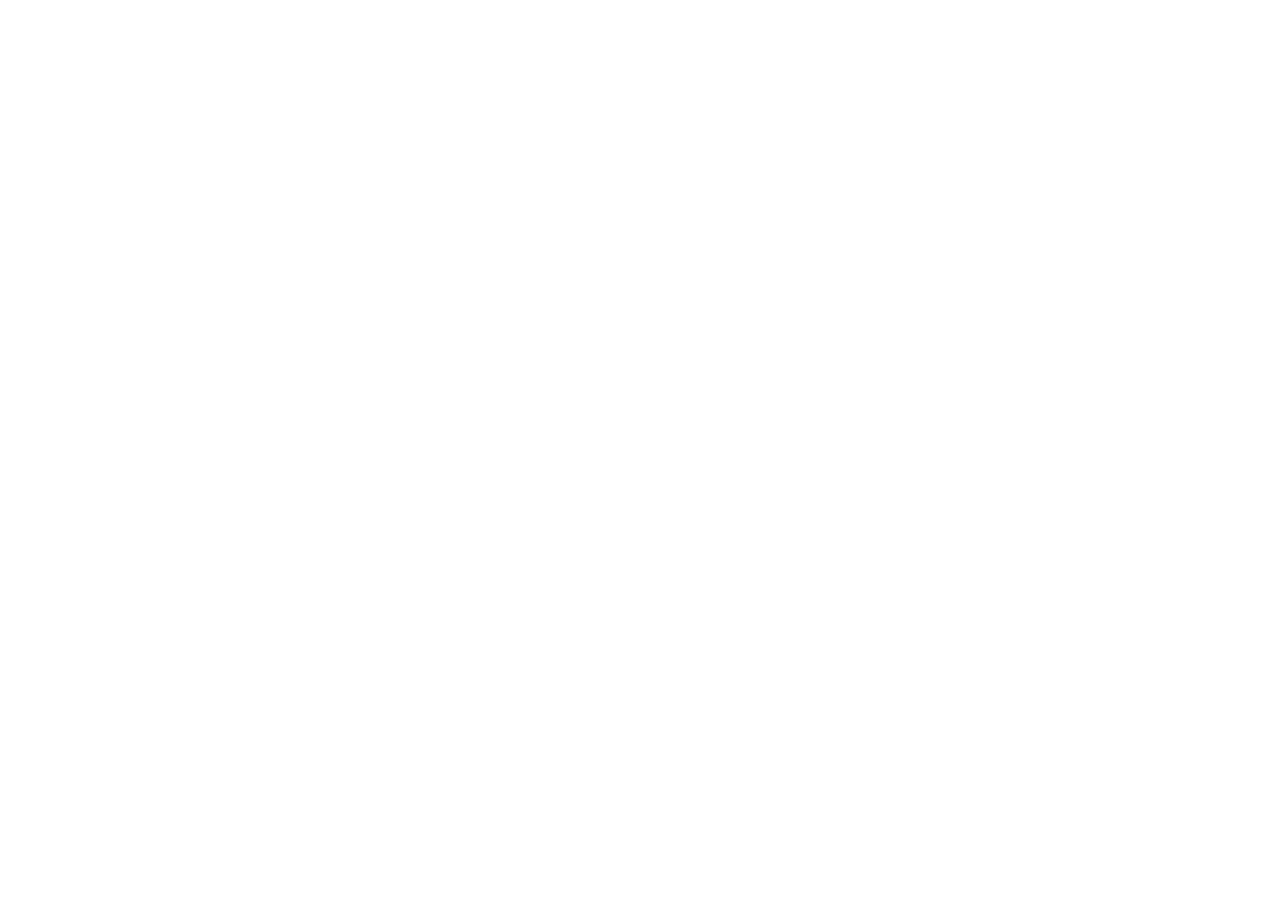
==== Index.html @ 68ab2cb1 "inicio" ====
<!DOCTYPE html>
<html lang="en">
<head>
    <meta charset="UTF-8">
    <meta http-equiv="X-UA-Compatible" content="IE=edge">
    <meta name="viewport" content="width=device-width, initial-scale=1.0">
    <title>Document</title>
    <link rel="stylesheet" href="CSS/normalize.css">
    <link rel="preconnect" href="https://fonts.googleapis.com">
    <link rel="preconnect" href="https://fonts.gstatic.com" crossorigin>
    <link href="https://fonts.googleapis.com/css2?family=Staatliches&display=swap" rel="stylesheet"> 
    <link rel="stylesheet" href="CSS/styles.css">

</head>
<body>
    
</body>
</html>
---- CSS/styles.css ----
:root {
    --morado: #9c27b0;
    --moradooscuro: #89119d;
    --amarillo: #ffce00;
    --amarillooscuro: rgb(233,287,2);
    --blanco: #fff;
    --negro: #000;

    --fuentep1: 'Staatliches', cursive;


}
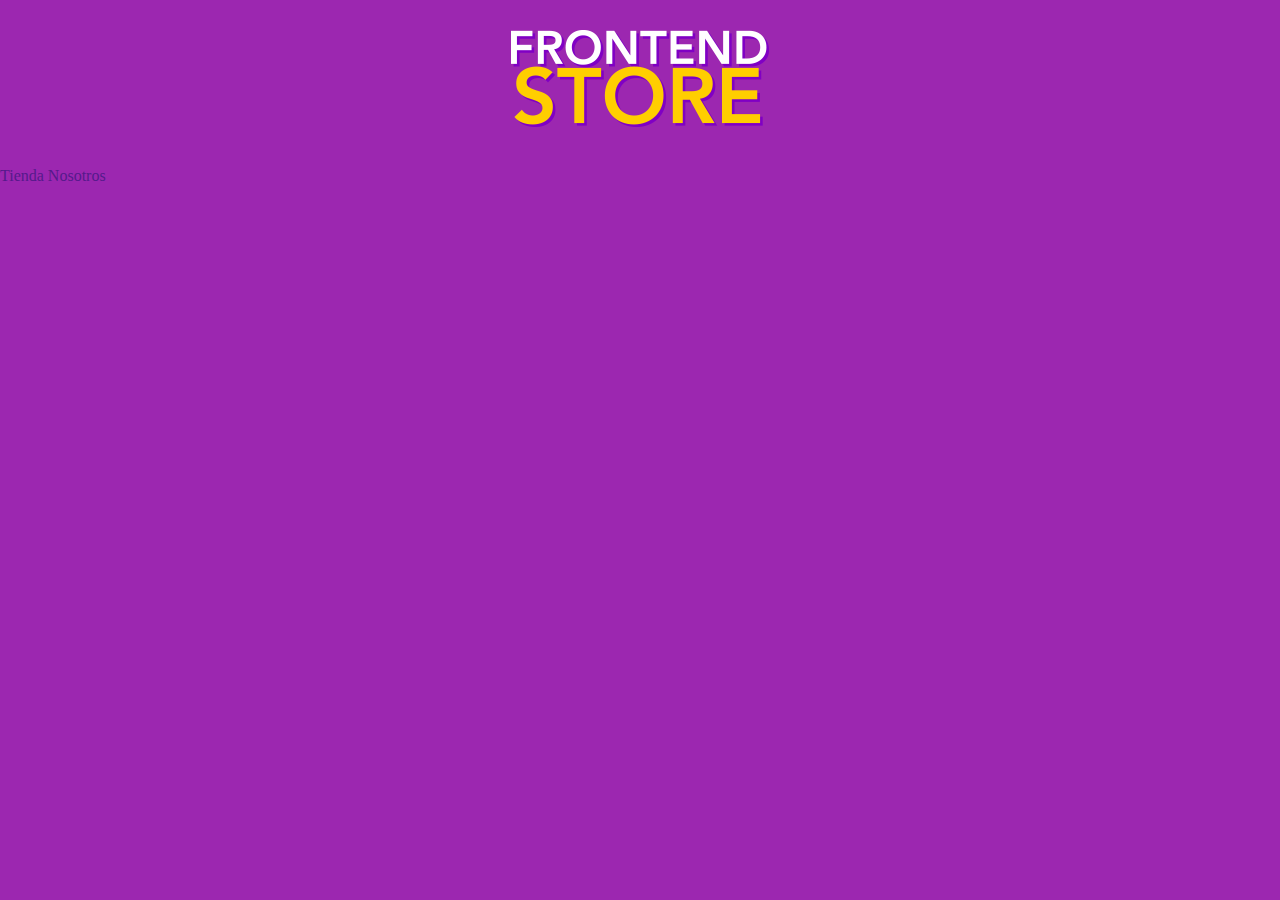
==== commit 199f9875: "header" ====
--- a/Index.html
+++ b/Index.html
@@ -10,9 +10,17 @@
     <link rel="preconnect" href="https://fonts.gstatic.com" crossorigin>
     <link href="https://fonts.googleapis.com/css2?family=Staatliches&display=swap" rel="stylesheet"> 
     <link rel="stylesheet" href="CSS/styles.css">
+</head>
 
-</head>
 <body>
-    
+    <header class="header">
+        <a href="Index.html">
+            <img class="header__logo" src="img/logo.png" alt="Logotipo">
+        </a>
+    </header>    
+    <nav>
+        <a href="">Tienda</a>
+        <a href="">Nosotros</a>
+    </nav>
 </body>
 </html>--- a/CSS/styles.css
+++ b/CSS/styles.css
@@ -7,6 +7,54 @@
     --negro: #000;
 
     --fuentep1: 'Staatliches', cursive;
+}
+html {
+    box-sizing: border-box;
+    font-size: 62.5%; 
+}
+*, *:before, *:after {
+    box-sizing: inherit;
+}
 
-
+/*Globales*/
+body {
+    background-color: var(--morado);
+    font-size: 1.6rem;
+    line-height: 1.5;
+}
+p { 
+    font-size: 1.8rem;
+    font-family: Arial, Helvetica, sans-serif;
+    color: var(--blanco);
+}
+a {
+    text-decoration: none;
+}
+img {
+    max-width: 100%;
+}
+.contenedor {
+    max-width: 120 rem;
+    margin: 0 auto;
+}
+h1, h2, h3 {
+    text-align: center;
+    color: var(--amarillo);
+    font-family: var(--fuentep1);
+}
+h1 {
+    font-size: 4rem;
+}
+h2 {
+    font-size: 3.2rem;
+}
+h3 {
+    font-size: 2.4rem;
+}
+.header {
+    display: flex;
+    justify-content: center; 
+}
+.header__logo {
+    margin: 3rem 0;
 }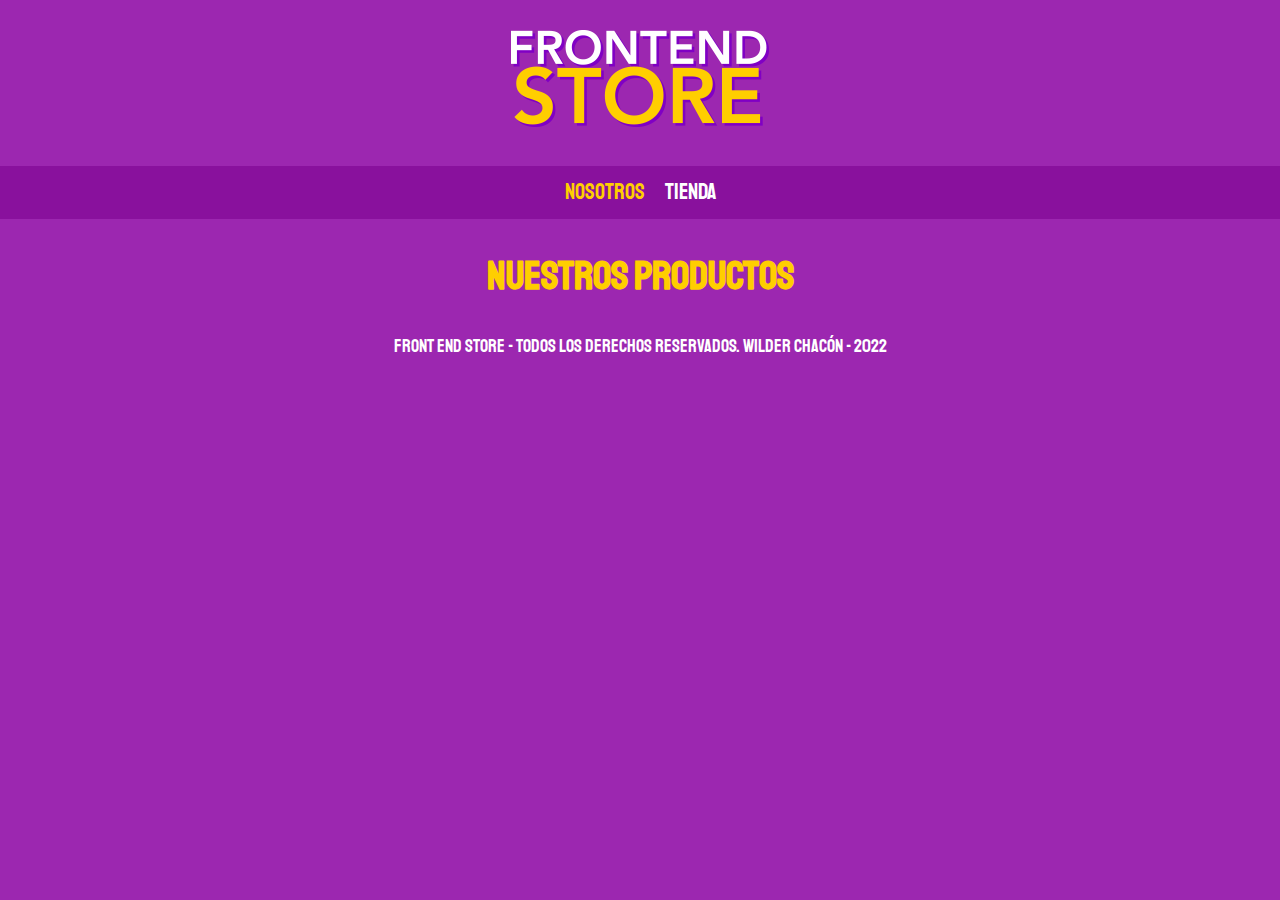
==== commit 374e5087: "nav and footer" ====
--- a/Index.html
+++ b/Index.html
@@ -4,7 +4,7 @@
     <meta charset="UTF-8">
     <meta http-equiv="X-UA-Compatible" content="IE=edge">
     <meta name="viewport" content="width=device-width, initial-scale=1.0">
-    <title>Document</title>
+    <title>FRONTEND STORE</title>
     <link rel="stylesheet" href="CSS/normalize.css">
     <link rel="preconnect" href="https://fonts.googleapis.com">
     <link rel="preconnect" href="https://fonts.gstatic.com" crossorigin>
@@ -13,14 +13,24 @@
 </head>
 
 <body>
+
     <header class="header">
         <a href="Index.html">
             <img class="header__logo" src="img/logo.png" alt="Logotipo">
         </a>
-    </header>    
-    <nav>
-        <a href="">Tienda</a>
-        <a href="">Nosotros</a>
+    </header>  
+
+    <nav class="navegacion">
+        <a class="navegacion__enlace navegacion__enlace--activo" href="">Nosotros</a>
+        <a class="navegacion__enlace" href="">Tienda</a>
     </nav>
+
+    <main class="contenedor">
+        <h1>Nuestros Productos</h1>
+    </main>
+
+    <footer>
+        <p class="footer__texto">Front End Store - Todos los derechos reservados. Wilder Chacón - 2022</p>
+    </footer>
 </body>
 </html>--- a/CSS/styles.css
+++ b/CSS/styles.css
@@ -29,9 +29,10 @@
 }
 a {
     text-decoration: none;
+    font-size: 2.2rem;
 }
 img {
-    max-width: 100%;
+    max-width: 120%;
 }
 .contenedor {
     max-width: 120 rem;
@@ -51,10 +52,38 @@
 h3 {
     font-size: 2.4rem;
 }
+/*Header*/
 .header {
     display: flex;
     justify-content: center; 
 }
 .header__logo {
     margin: 3rem 0;
+}
+/*footer*/
+.footer{
+    background-color: var(--moradooscuro);
+    padding: 1rem 0;
+    margin-top: 2rem;
+}
+.footer__texto {
+    text-align: center;
+    font-family: var(--fuentep1);
+    
+}
+/*navegación*/
+.navegacion {
+    background-color: var(--moradooscuro);
+    padding: 1rem 0;
+    display: flex;
+    justify-content: center;
+    gap: 2rem;
+}
+.navegacion__enlace {
+    font-family: var(--fuentep1);
+    color: var(--blanco);
+}
+.navegacion__enlace--activo,
+.navegacion__enlace:hover {
+    color: var(--amarillo);
 }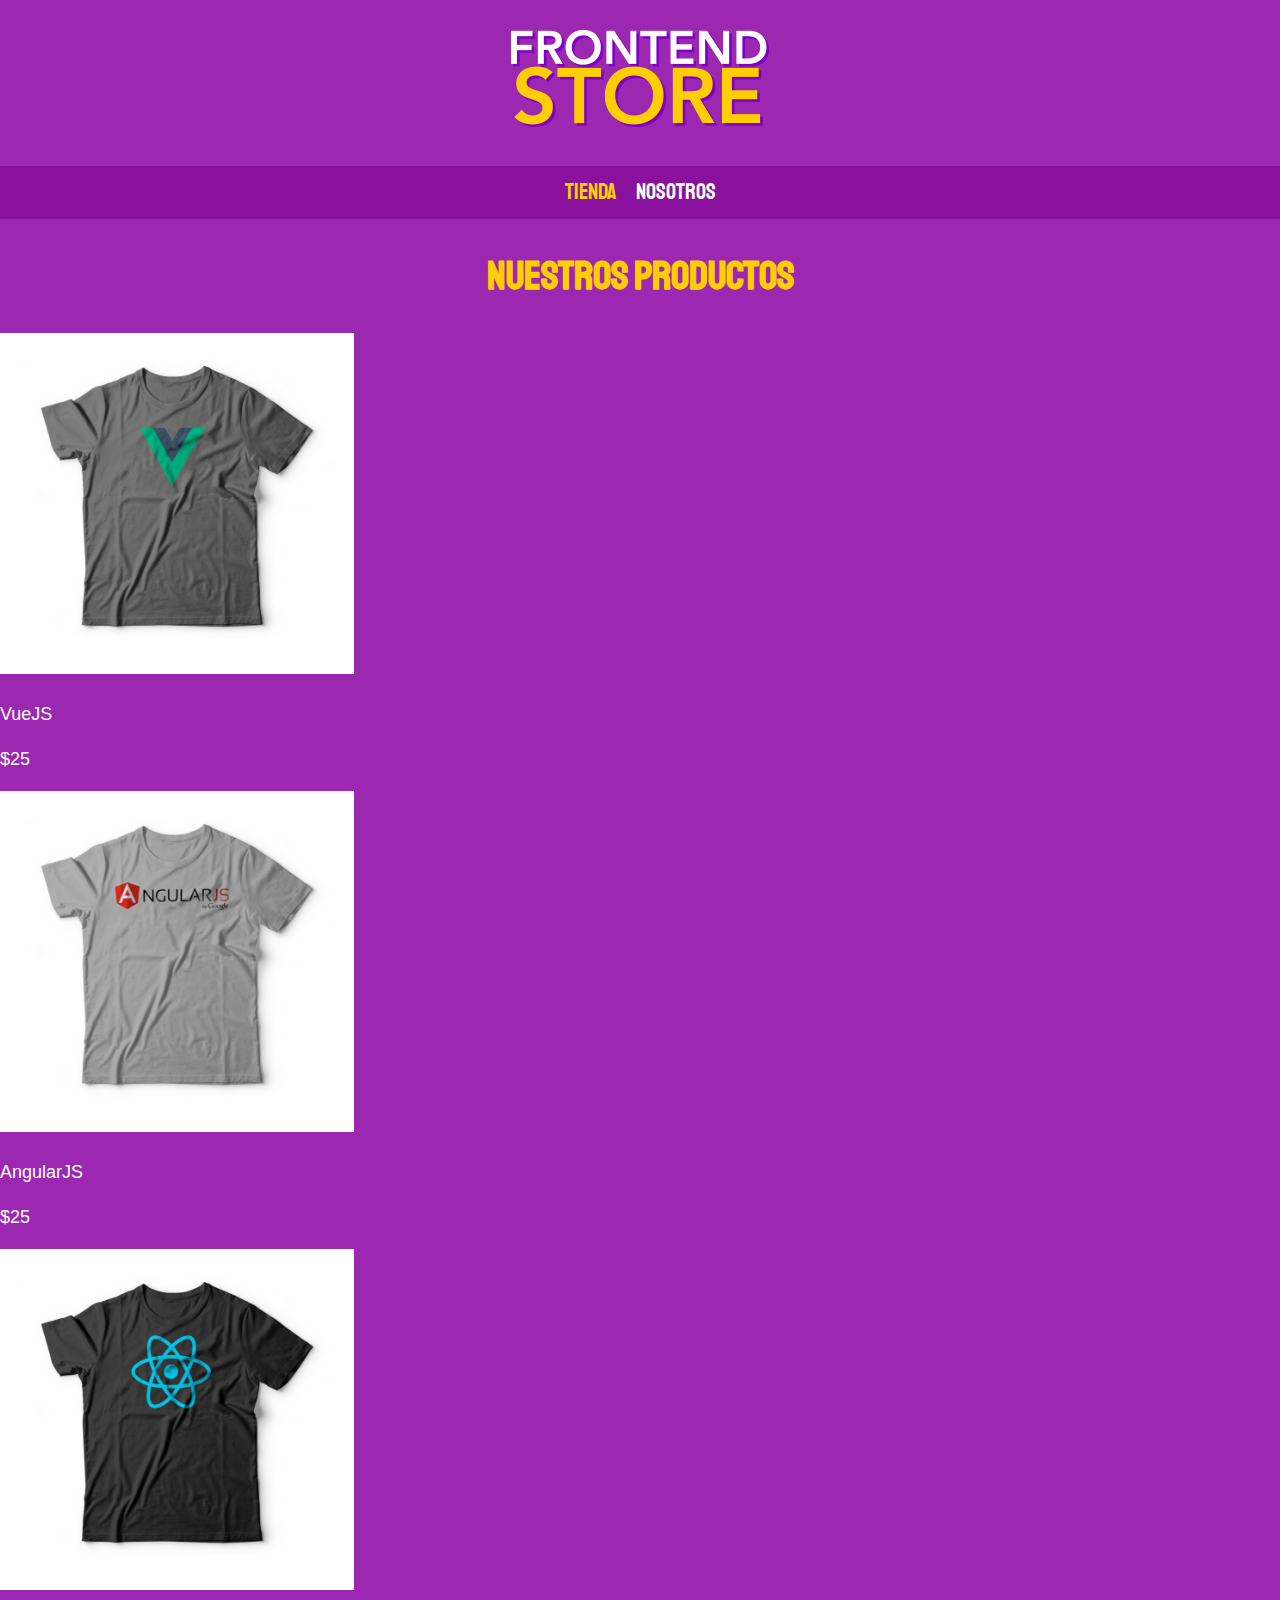
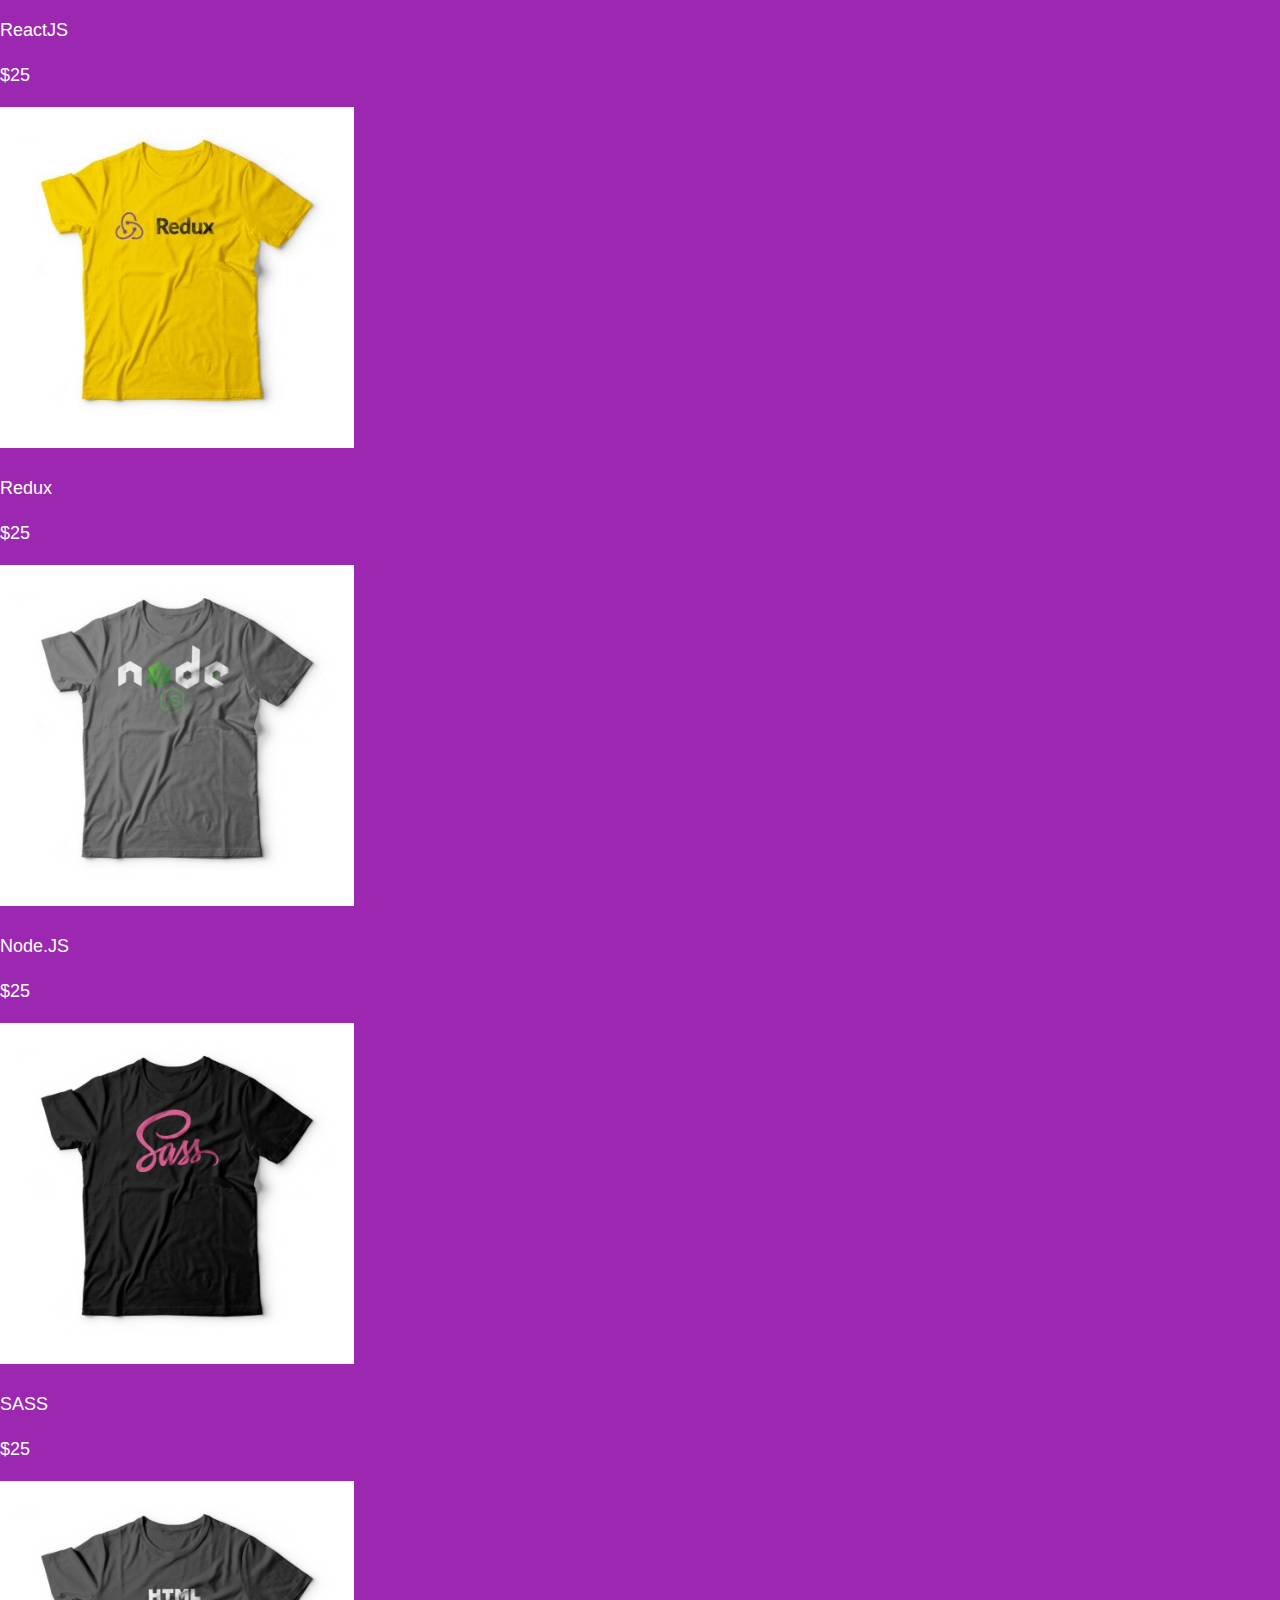
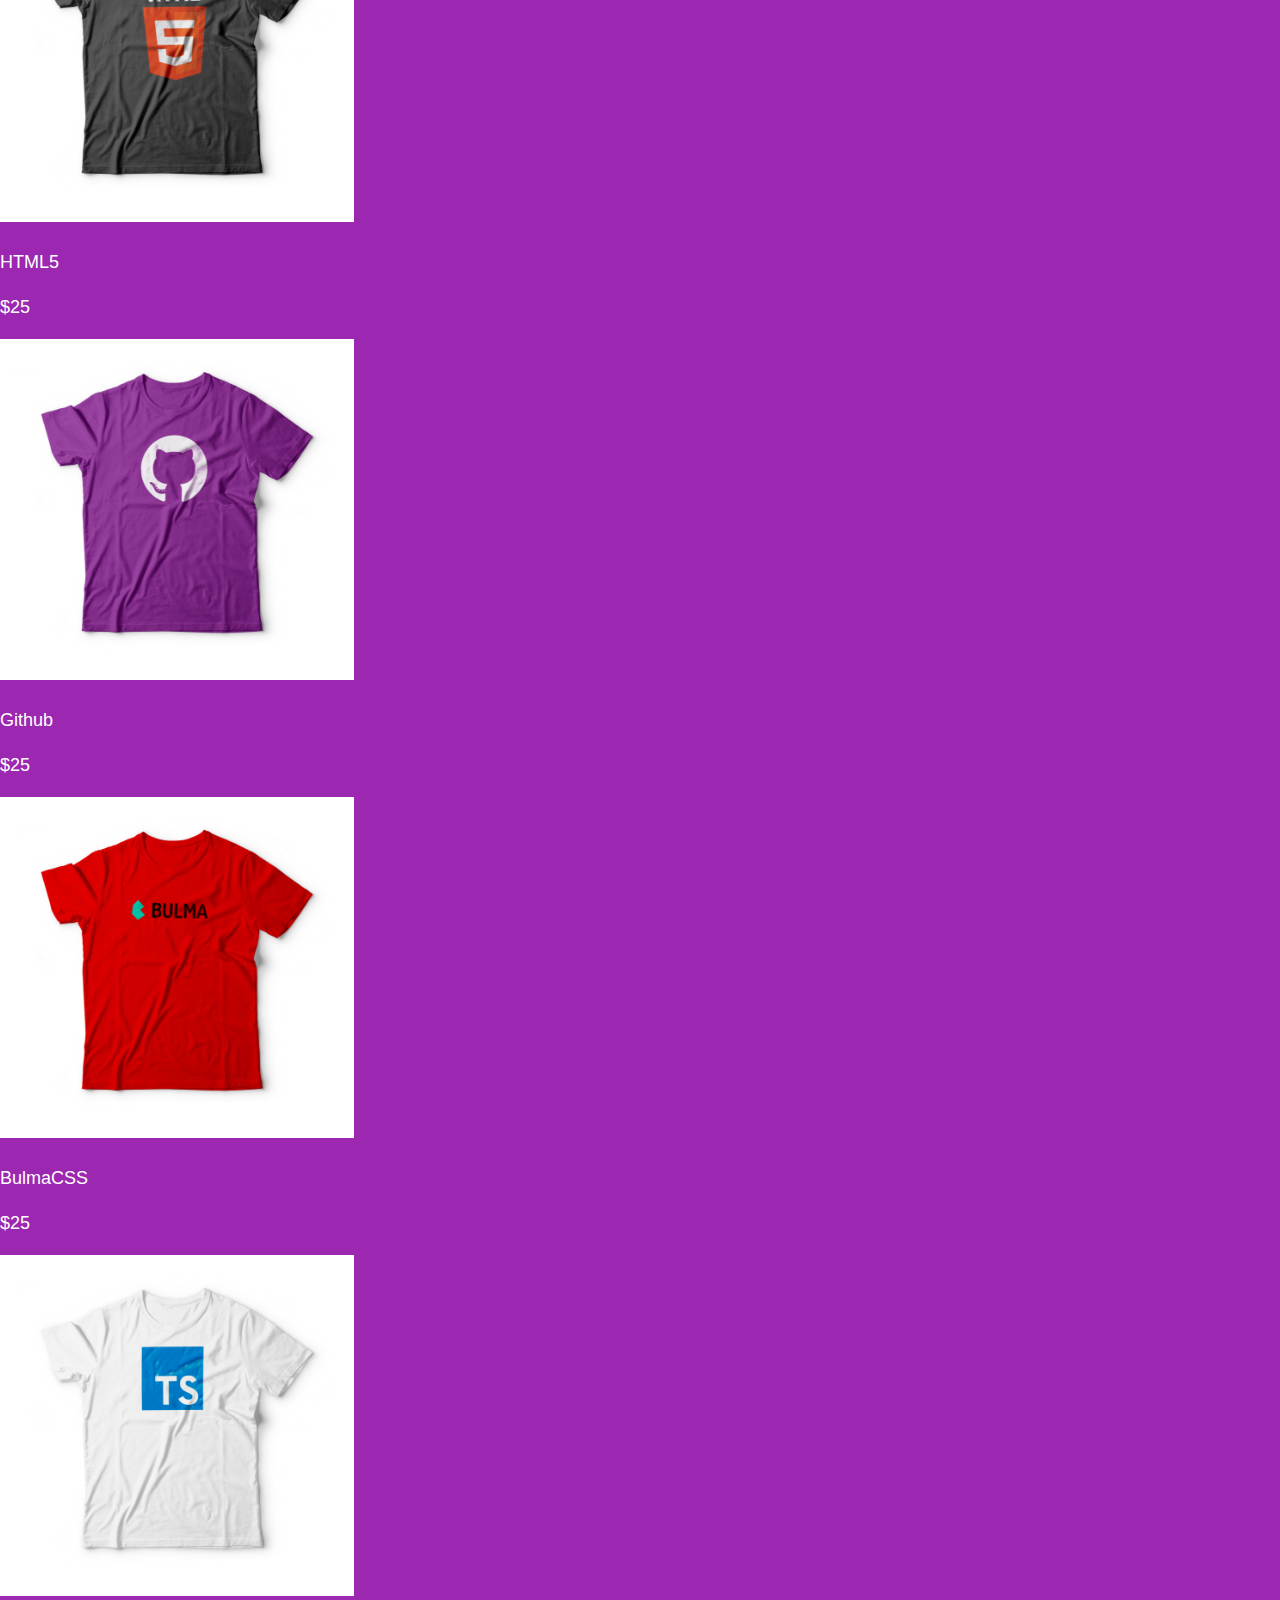
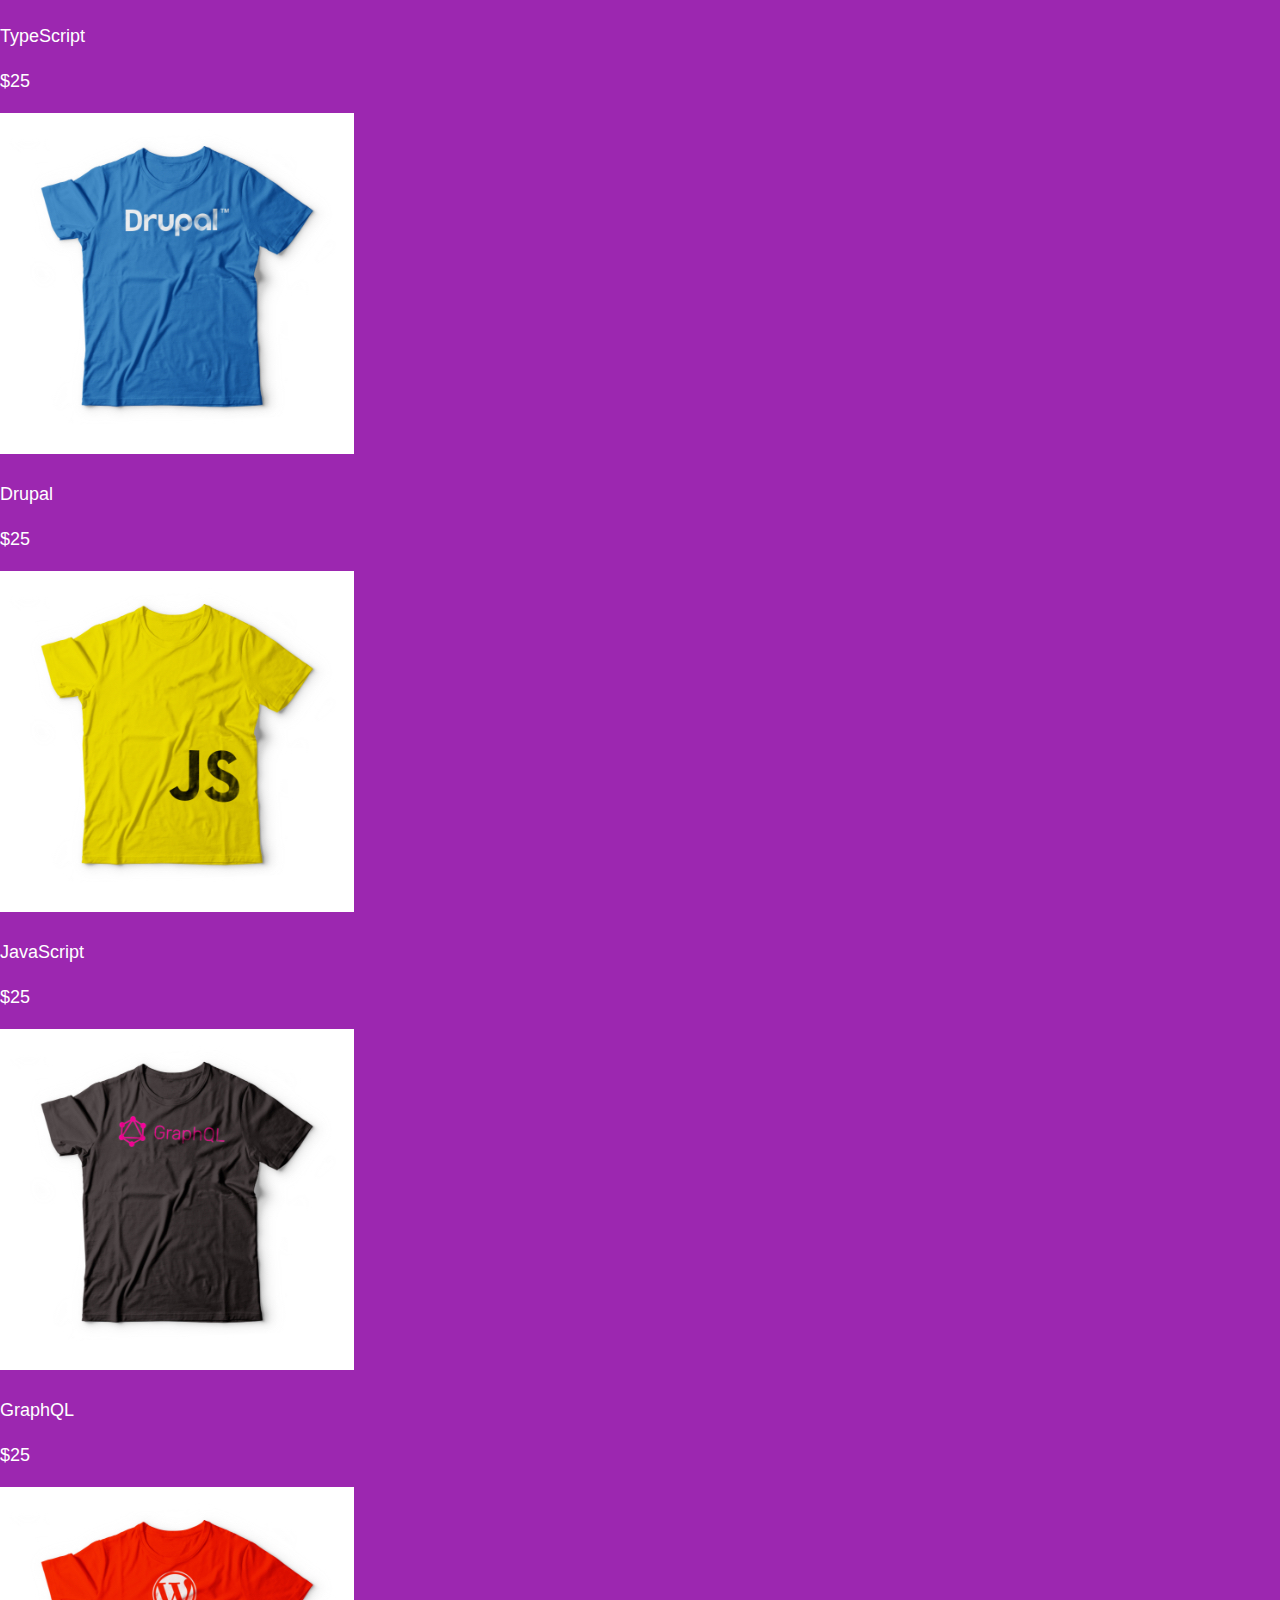
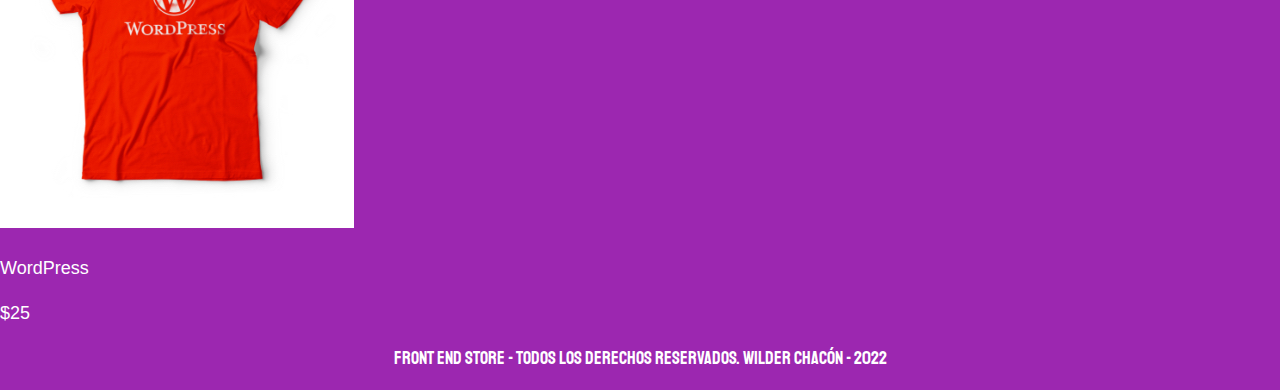
==== commit 0ca485c5: "Grid in BEM" ====
--- a/Index.html
+++ b/Index.html
@@ -21,12 +21,140 @@
     </header>  
 
     <nav class="navegacion">
-        <a class="navegacion__enlace navegacion__enlace--activo" href="">Nosotros</a>
-        <a class="navegacion__enlace" href="">Tienda</a>
+        <a class="navegacion__enlace navegacion__enlace--activo" href="Index.html">Tienda</a>
+        <a class="navegacion__enlace" href="Nosotros.html">Nosotros</a>
     </nav>
 
     <main class="contenedor">
         <h1>Nuestros Productos</h1>
+        <div class="grid">
+            <div class="producto">
+                <a href="Producto.html">
+                    <img class="producto__imagen" src="img/1.jpg" alt="camisa">
+                    <div class="producto__informacion">
+                        <p class="producto__nombre" >VueJS</p>
+                        <p class="producto__precio" >$25</p>
+                    </div>
+                </a>
+            </div> <!--.producto -->
+            <div class="producto">
+                <a href="Producto.html">
+                    <img class="producto__imagen" src="img/2.jpg" alt="camisa">
+                    <div class="producto__informacion">
+                        <p class="producto__nombre" >AngularJS</p>
+                        <p class="producto__precio" >$25</p>
+                    </div>
+                </a>
+            </div> <!--.producto -->
+            <div class="producto">
+                <a href="Producto.html">
+                    <img class="producto__imagen" src="img/3.jpg" alt="camisa">
+                    <div class="producto__informacion">
+                        <p class="producto__nombre" >ReactJS</p>
+                        <p class="producto__precio" >$25</p>
+                    </div>
+                </a>
+            </div> <!--.producto -->
+            <div class="producto">
+                <a href="Producto.html">
+                    <img class="producto__imagen" src="img/4.jpg" alt="camisa">
+                    <div class="producto__informacion">
+                        <p class="producto__nombre" >Redux</p>
+                        <p class="producto__precio" >$25</p>
+                    </div>
+                </a>
+            </div> <!--.producto -->
+            <div class="producto">
+                <a href="Producto.html">
+                    <img class="producto__imagen" src="img/5.jpg" alt="camisa">
+                    <div class="producto__informacion">
+                        <p class="producto__nombre" >Node.JS</p>
+                        <p class="producto__precio" >$25</p>
+                    </div>
+                </a>
+            </div> <!--.producto -->
+            <div class="producto">
+                <a href="Producto.html">
+                    <img class="producto__imagen" src="img/6.jpg" alt="camisa">
+                    <div class="producto__informacion">
+                        <p class="producto__nombre" >SASS</p>
+                        <p class="producto__precio" >$25</p>
+                    </div>
+                </a>
+            </div> <!--.producto -->
+            <div class="producto">
+                <a href="Producto.html">
+                    <img class="producto__imagen" src="img/7.jpg" alt="camisa">
+                    <div class="producto__informacion">
+                        <p class="producto__nombre" >HTML5</p>
+                        <p class="producto__precio" >$25</p>
+                    </div>
+                </a>
+            </div> <!--.producto -->
+            <div class="producto">
+                <a href="Producto.html">
+                    <img class="producto__imagen" src="img/8.jpg" alt="camisa">
+                    <div class="producto__informacion">
+                        <p class="producto__nombre" >Github</p>
+                        <p class="producto__precio" >$25</p>
+                    </div>
+                </a>
+            </div> <!--.producto -->
+            <div class="producto">
+                <a href="Producto.html">
+                    <img class="producto__imagen" src="img/9.jpg" alt="camisa">
+                    <div class="producto__informacion">
+                        <p class="producto__nombre" >BulmaCSS</p>
+                        <p class="producto__precio" >$25</p>
+                    </div>
+                </a>
+            </div> <!--.producto -->
+            <div class="producto">
+                <a href="Producto.html">
+                    <img class="producto__imagen" src="img/10.jpg" alt="camisa">
+                    <div class="producto__informacion">
+                        <p class="producto__nombre" >TypeScript</p>
+                        <p class="producto__precio" >$25</p>
+                    </div>
+                </a>
+            </div> <!--.producto -->
+            <div class="producto">
+                <a href="Producto.html">
+                    <img class="producto__imagen" src="img/11.jpg" alt="camisa">
+                    <div class="producto__informacion">
+                        <p class="producto__nombre" >Drupal</p>
+                        <p class="producto__precio" >$25</p>
+                    </div>
+                </a>
+            </div> <!--.producto -->
+            <div class="producto">
+                <a href="Producto.html">
+                    <img class="producto__imagen" src="img/12.jpg" alt="camisa">
+                    <div class="producto__informacion">
+                        <p class="producto__nombre" >JavaScript</p>
+                        <p class="producto__precio" >$25</p>
+                    </div>
+                </a>
+            </div> <!--.producto -->
+            <div class="producto">
+                <a href="Producto.html">
+                    <img class="producto__imagen" src="img/13.jpg" alt="camisa">
+                    <div class="producto__informacion">
+                        <p class="producto__nombre" >GraphQL</p>
+                        <p class="producto__precio" >$25</p>
+                    </div>
+                </a>
+            </div> <!--.producto -->
+            <div class="producto">
+                <a href="Producto.html">
+                    <img class="producto__imagen" src="img/14.jpg" alt="camisa">
+                    <div class="producto__informacion">
+                        <p class="producto__nombre" >WordPress</p>
+                        <p class="producto__precio" >$25</p>
+                    </div>
+                </a>
+            </div> <!--.producto -->
+        </div>
     </main>
 
     <footer>
--- a/CSS/styles.css
+++ b/CSS/styles.css
@@ -69,7 +69,6 @@
 .footer__texto {
     text-align: center;
     font-family: var(--fuentep1);
-    
 }
 /*navegación*/
 .navegacion {
@@ -77,7 +76,7 @@
     padding: 1rem 0;
     display: flex;
     justify-content: center;
-    gap: 2rem;
+    gap: 2rem; /* separación de enlaces forma nueva */
 }
 .navegacion__enlace {
     font-family: var(--fuentep1);
@@ -86,4 +85,18 @@
 .navegacion__enlace--activo,
 .navegacion__enlace:hover {
     color: var(--amarillo);
+}
+
+/*productos*/
+.producto {
+
+}
+.producto__imagen {
+
+}
+.producto__nombre {
+
+}
+.producto__precio {
+    
 }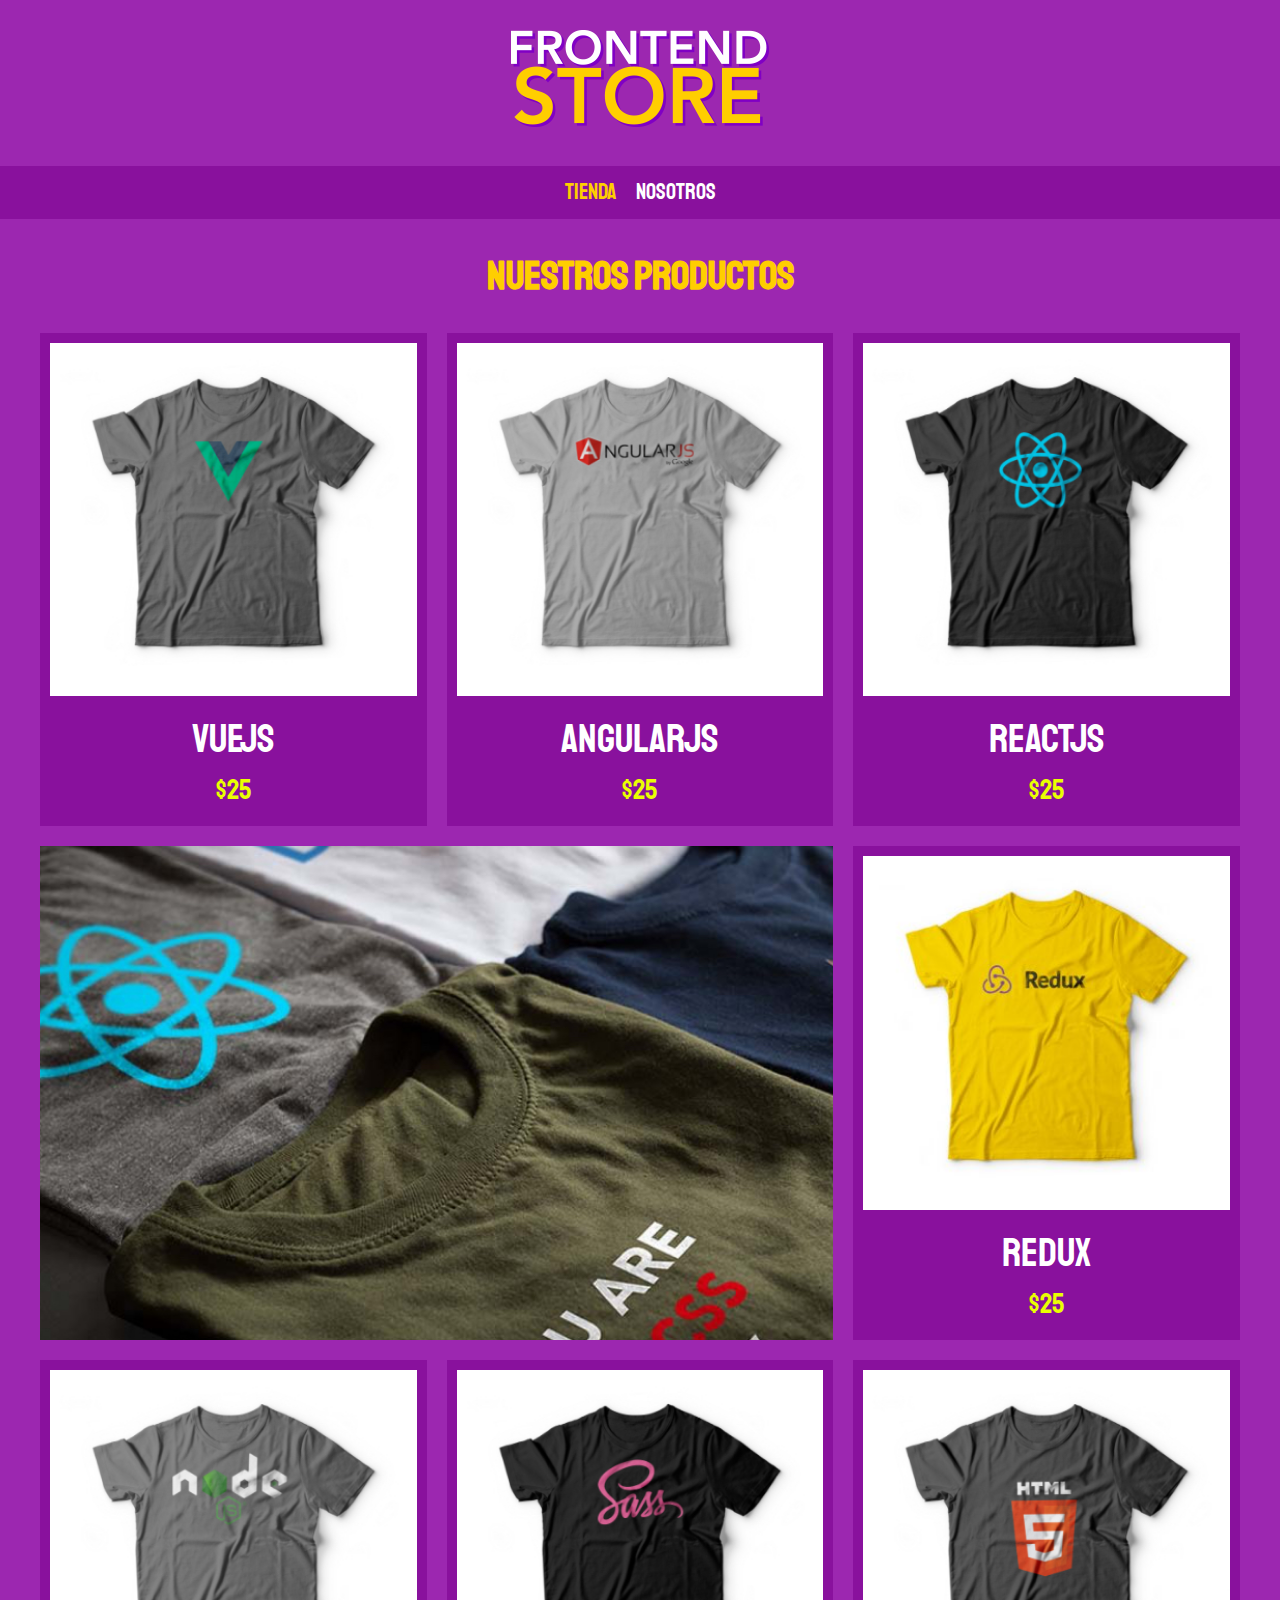
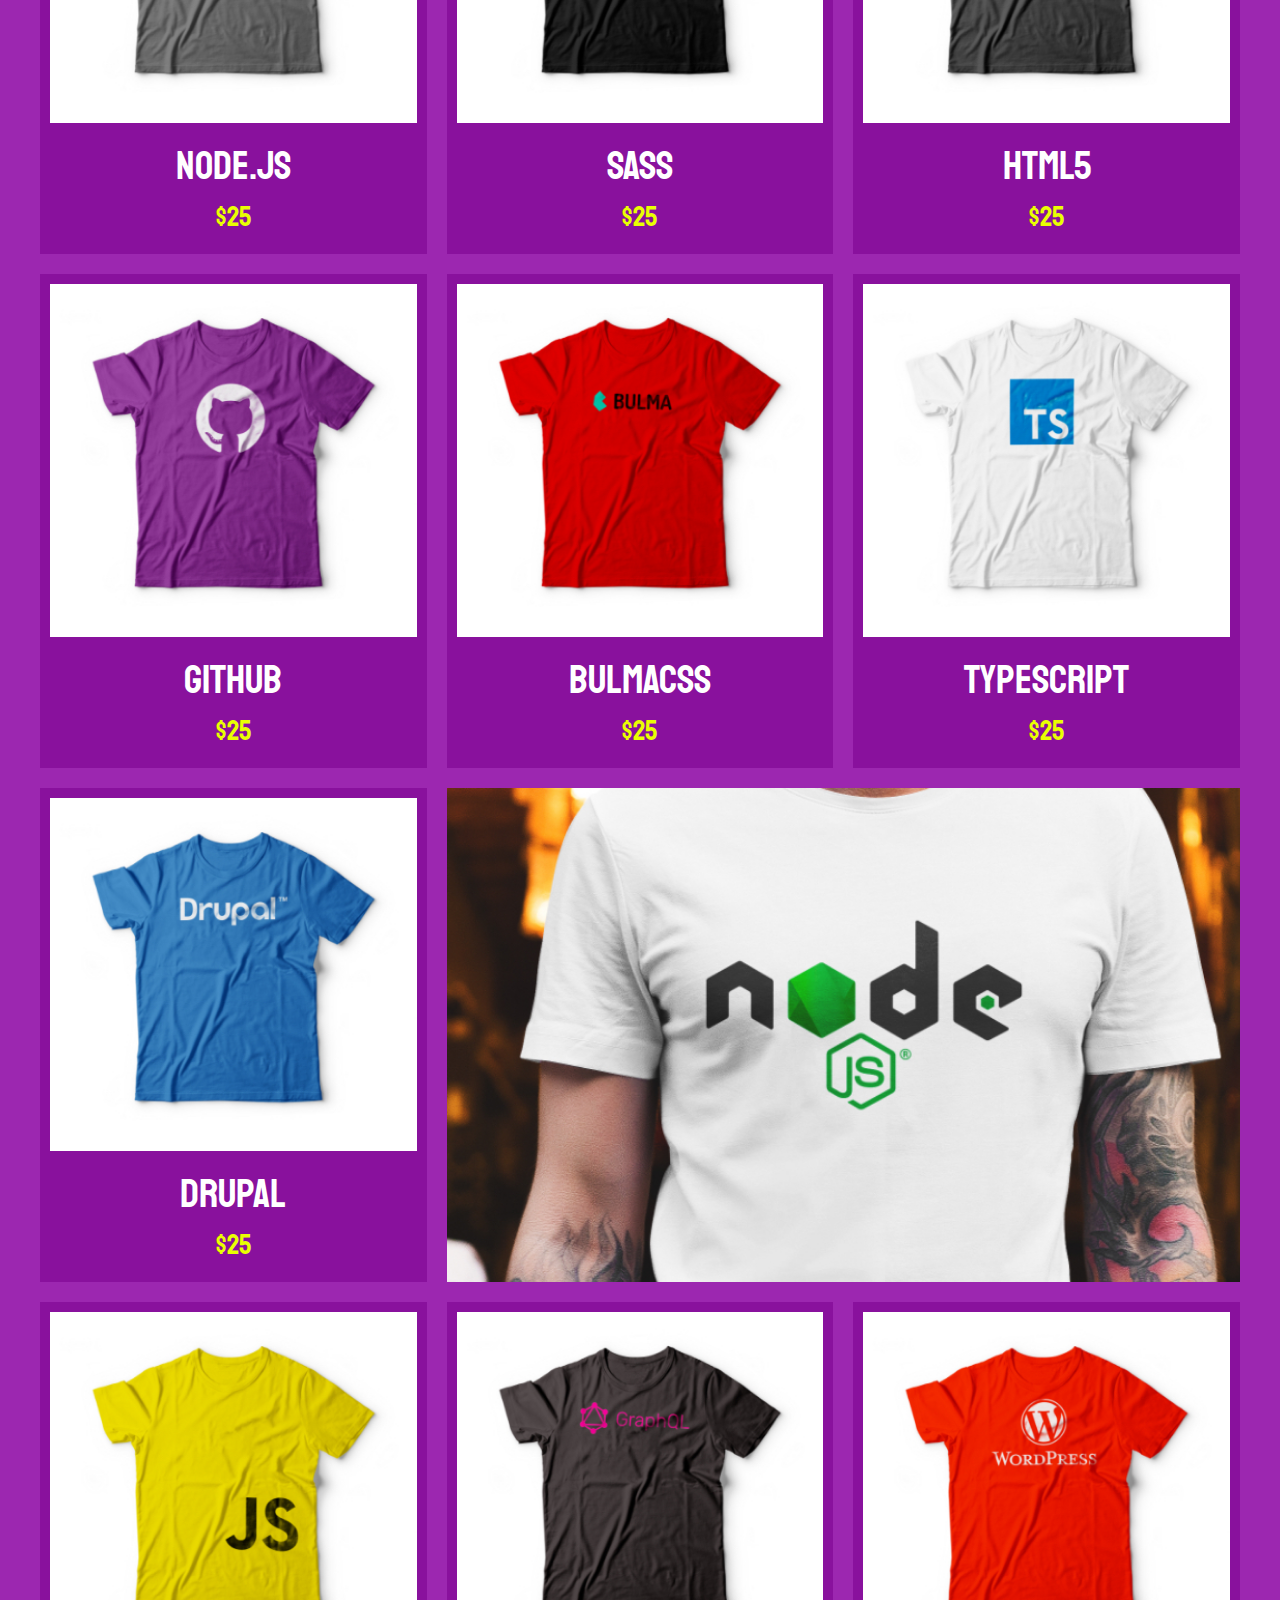
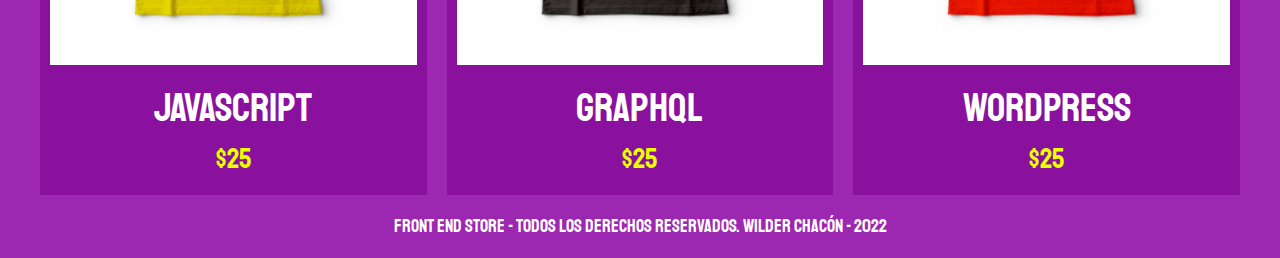
==== commit fea16f18: "nosotros" ====
--- a/Index.html
+++ b/Index.html
@@ -154,6 +154,10 @@
                     </div>
                 </a>
             </div> <!--.producto -->
+
+            <div class="grafico grafico--camisas"></div>
+            <div class="grafico grafico--node"></div>
+
         </div>
     </main>
 
--- a/CSS/styles.css
+++ b/CSS/styles.css
@@ -35,7 +35,7 @@
     max-width: 120%;
 }
 .contenedor {
-    max-width: 120 rem;
+    max-width: 120rem;
     margin: 0 auto;
 }
 h1, h2, h3 {
@@ -87,16 +87,99 @@
     color: var(--amarillo);
 }
 
+/*grid -- para cuadrar en bloques */ 
+.grid {
+    display: grid;
+    grid-template-columns: repeat(2, 1fr);
+    gap: 2rem; /* colum and row */
+}
+@media (min-width: 768px) {
+    .grid {
+        grid-template-columns: repeat(3, 1fr);
+    }
+}
 /*productos*/
 .producto {
-
+    background-color: var(--moradooscuro);
+    padding: 1rem;
 }
 .producto__imagen {
-
+    width: 100%;
 }
 .producto__nombre {
-
+    font-size: 4rem;
 }
 .producto__precio {
-    
-}+    font-size: 2.8rem; 
+    color: var(--amarillooscuro);
+}
+.producto__nombre, 
+.producto__precio {
+    font-family: var(--fuentep1);
+    text-align: center;
+    margin: 1rem;
+    line-height: 1.2;
+}
+
+/* graficos */
+.grafico {
+    min-height: 30rem;
+    background-size: cover;
+    grid-column: 1 / 3;
+}
+.grafico--camisas {
+    grid-row: 2 / 3;
+    background-image: url(../img/grafico1.jpg);
+}
+.grafico--node {
+    background-image: url(../img/grafico2.jpg);
+    grid-row: 8 / 9;
+}
+@media (min-width: 768px) {
+    .grafico--node {
+        grid-row: 5 / 6;
+        grid-column: 2 / 4;
+    }
+}
+
+/* nosotros*/
+
+.nosotros {
+    background-color: var(--moradooscuro);
+    display: grid;
+    padding: 2rem;
+    margin: 2rem;
+}
+@media (min-width: 768px) {
+    .nosotros {
+        grid-template-columns: repeat(2, 1fr);   
+        column-gap: 2rem;     
+    }
+}
+.nosotros--imagen {
+    grid-row: 1 / 2;
+    width: 100%;
+}
+@media (min-width: 768px) {
+    .nosotros--imagen {
+        grid-column: 2 /3;
+    }
+}
+
+/* comprar con nosotros */
+.iconos {
+    display: grid;
+    grid-template-columns: repeat(2, 1fr);
+    gap: 2rem;
+    text-align: center;
+    margin: 2rem;
+}
+@media (min-width: 768px) {
+    .iconos {
+        display: flex;
+        justify-content: center;
+    }
+}
+.bloque__titulo {
+    margin: 0%;
+}
